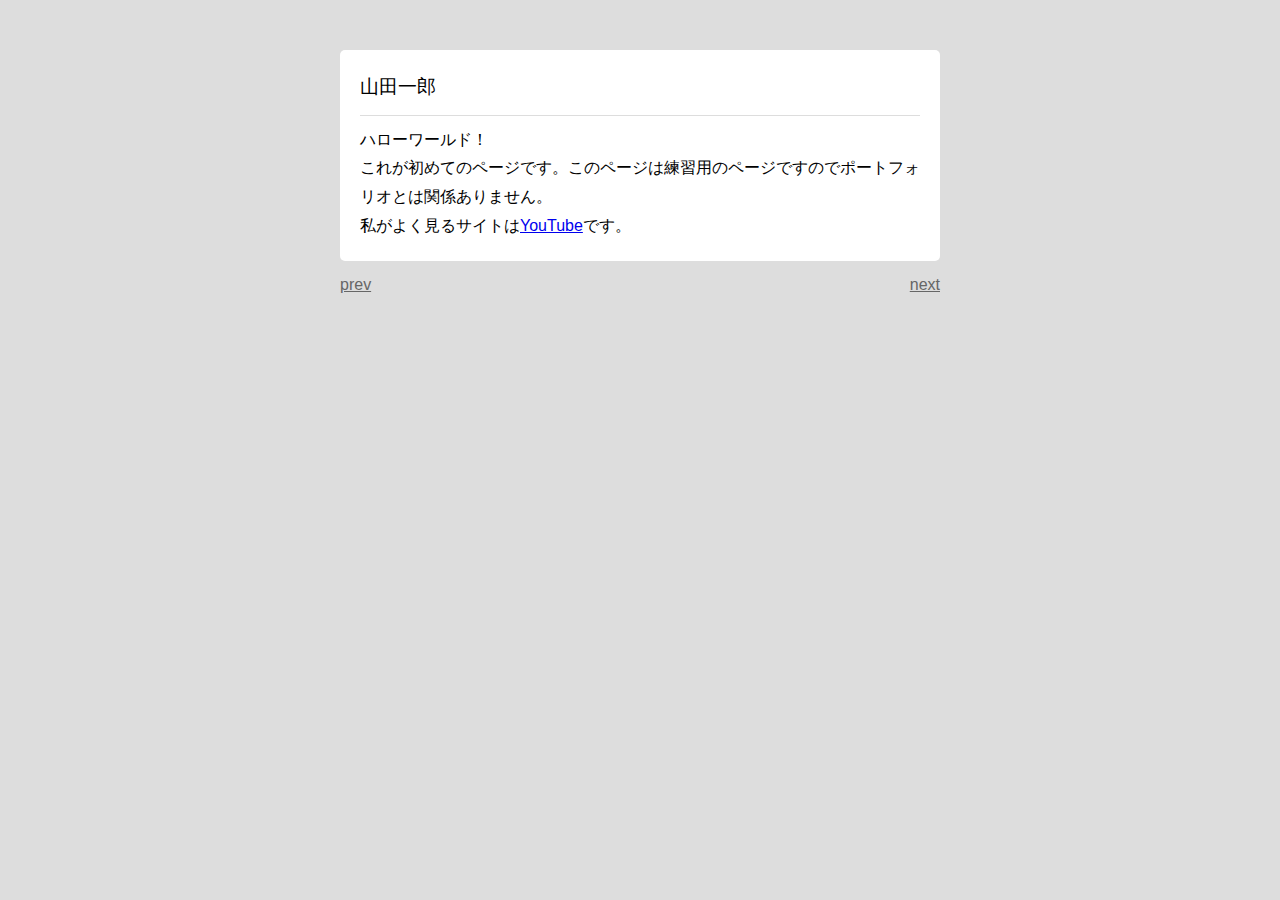
==== index.html @ c23f53ab "Initial commit" ====
<!DOCTYPE html>
<html lang="ja">
  <head>
    <meta charset="UTF-8" />
    <meta name="viewport" content="width=device-width, initial-scale=1.0" />
    <title>smple page</title>
    <link rel="stylesheet" href="./style.css" />
  </head>
  <body>
    <div id="container">
      <div class="info">
        <div class="name">山田一郎</div>
        <div class="txt">
          ハローワールド！<br>
          これが初めてのページです。このページは練習用のページですのでポートフォリオとは関係ありません。<br>
          私がよく見るサイトは<a href="http://youtube.com" target='_blank'>YouTube</a>です。
        </div>
      </div>
      <div class="btns">
        <a class="prev btn" href="./prev.html">prev</a>
        <a class="next btn" href="./next.html">next</a>
        
      </div>

    </div>
  </body>
</html>
---- style.css ----
body{
  font-family: "Helvetica Neue",Arial,"Hiragino Kaku Gothic ProN","Hiragino Sans",Meiryo,sans-serif;
  margin: 0;
  padding: 20px;
  background-color: #ddd;
  line-height: 1.8;
}

img{
  max-width: 100%;
  height: auto;
}

img.frame{
  border: 1px solid #ccc;
}

#container{
  max-width: 600px;
  margin: 30px auto;
}

.info{
  background-color: #fff;
  padding: 20px;
  margin-bottom: 10px;
  border-radius: 5px;
}

.name{
  margin-bottom: 10px;
  padding-bottom: 10px;
  font-size: 1.2em;
  border-bottom: 1px solid #ddd;
}

.btns{
  display: flex;
}

.btns .btn{
  color: #666;
}

.btns .next{
  margin-left: auto;
}

.btns .prev{
  margin-right: auto;
}
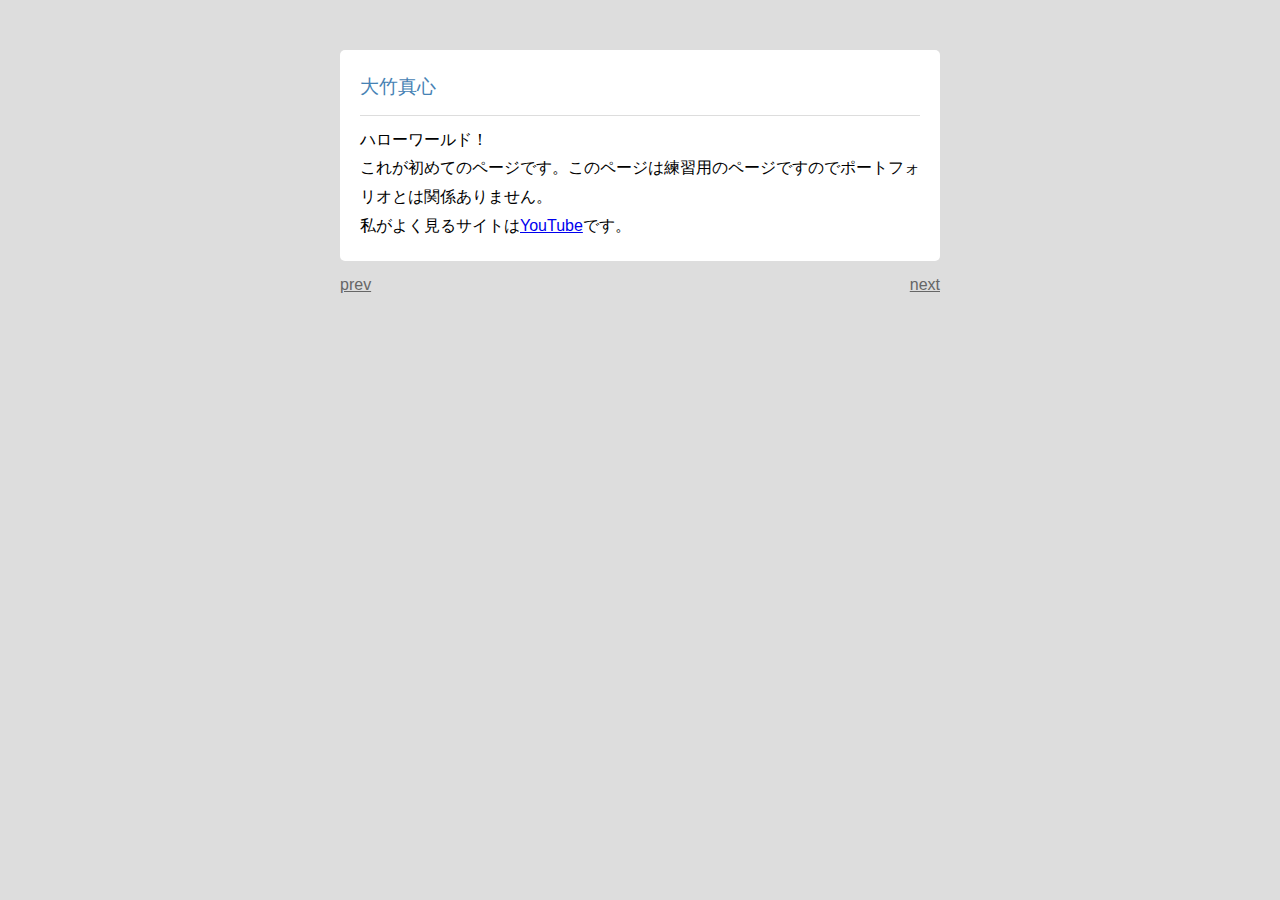
==== commit 71e5e30c: "名前変更" ====
--- a/index.html
+++ b/index.html
@@ -9,7 +9,7 @@
   <body>
     <div id="container">
       <div class="info">
-        <div class="name">山田一郎</div>
+        <div class="name">大竹真心</div>
         <div class="txt">
           ハローワールド！<br>
           これが初めてのページです。このページは練習用のページですのでポートフォリオとは関係ありません。<br>
@@ -21,7 +21,6 @@
         <a class="next btn" href="./next.html">next</a>
         
       </div>
-
     </div>
   </body>
 </html>
--- a/style.css
+++ b/style.css
@@ -32,6 +32,7 @@
   padding-bottom: 10px;
   font-size: 1.2em;
   border-bottom: 1px solid #ddd;
+  color: steelblue;
 }
 
 .btns{
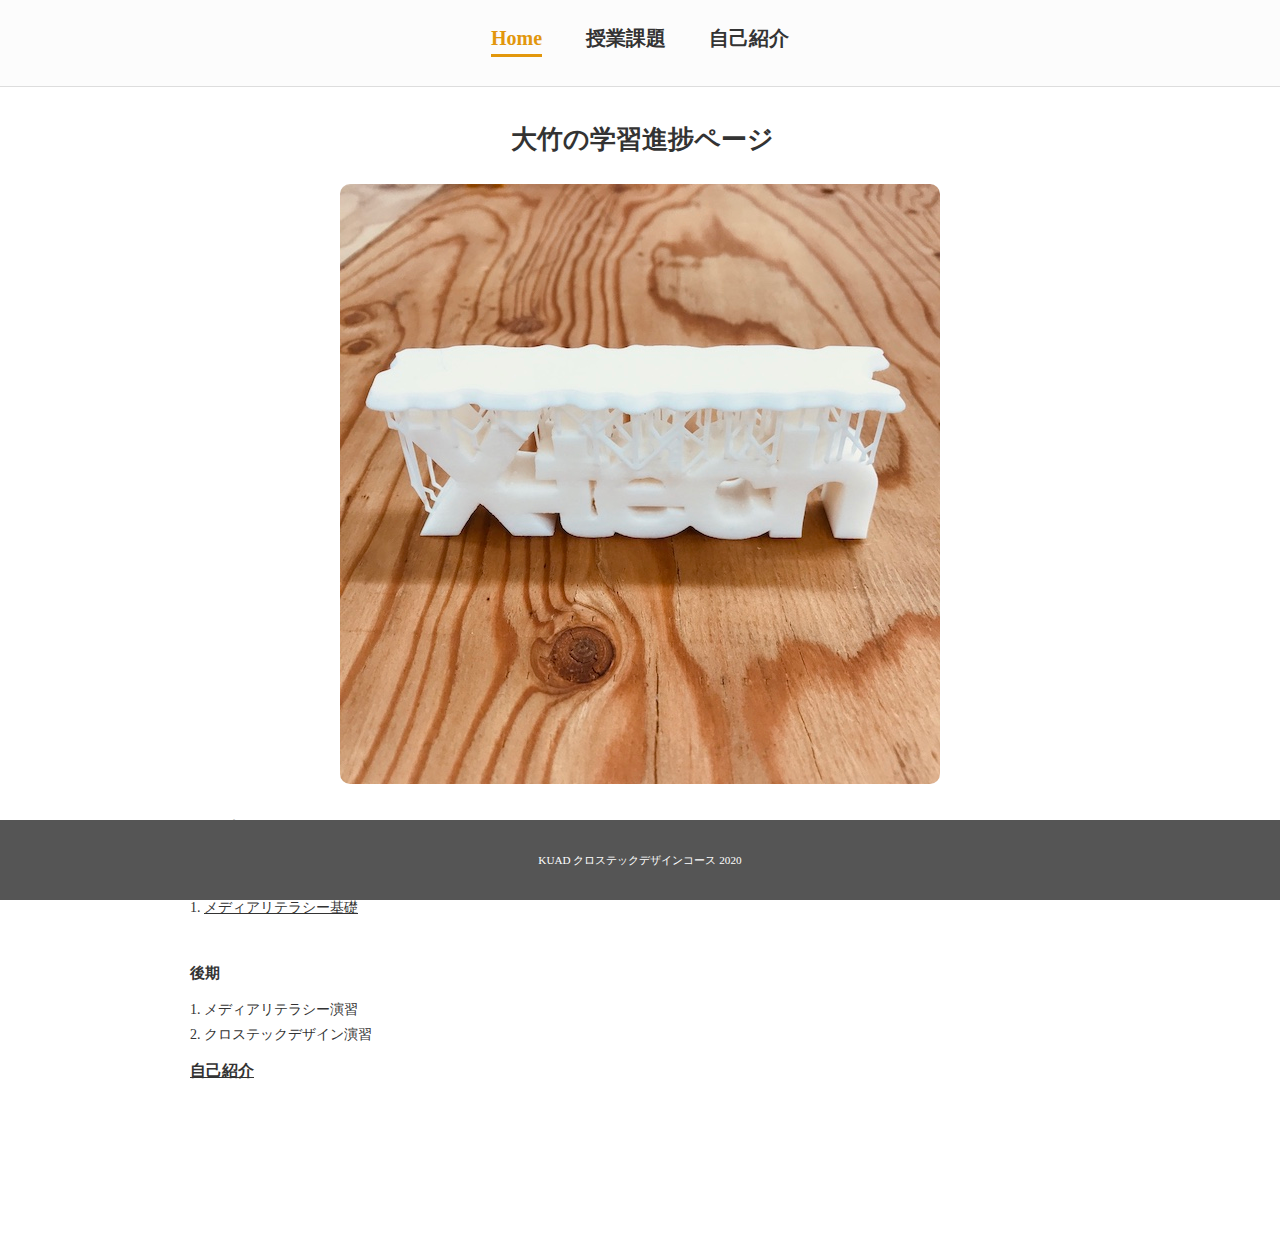
==== commit 4c162910: "ファイル更新" ====
--- a/index.html
+++ b/index.html
@@ -1,26 +1,52 @@
 <!DOCTYPE html>
-<html lang="ja">
+<html lang="ja" dir="ltr">
+
   <head>
-    <meta charset="UTF-8" />
-    <meta name="viewport" content="width=device-width, initial-scale=1.0" />
-    <title>smple page</title>
-    <link rel="stylesheet" href="./style.css" />
+    <meta charset="utf-8">
+    <meta name="viewport" content="width=device-width, initial-scale=1.0">
+    <meta http-equiv="X-UA-Compatible" content="ie=edge">
+    <title>shiraSP2index</title>
+    <link rel="stylesheet" href="./assets/css/common.css">
+    <link rel="stylesheet" href="./assets/css/custom.css">
   </head>
-  <body>
-    <div id="container">
-      <div class="info">
-        <div class="name">大竹真心</div>
-        <div class="txt">
-          ハローワールド！<br>
-          これが初めてのページです。このページは練習用のページですのでポートフォリオとは関係ありません。<br>
-          私がよく見るサイトは<a href="http://youtube.com" target='_blank'>YouTube</a>です。
+
+  <body class='index_page'>
+    <div id='wrapper'>
+      <header>
+        <nav id='main_nav'>
+          <ul>
+            <li><span>Home</sapn></li>
+            <li><a href="./subjects/swnwb1.html">授業課題</a></li>
+            <li><a href="./cv.html">自己紹介</a></li>
+          </ul>
+        </nav>
+      </header>
+
+      <main>
+        <h1>大竹の学習進捗ページ</h1>
+        <p class="main_pic"><img src="./assets/images/main.jpg" alt=""></p>
+        <h2>履修科目</h2>
+        <div class="period">
+          <h3>前期</h3>
+          <ol>
+            <li><a href="./subjects/swnwb1.html">メディアリテラシー基礎</a></li>
+          </ol>
         </div>
-      </div>
-      <div class="btns">
-        <a class="prev btn" href="./prev.html">prev</a>
-        <a class="next btn" href="./next.html">next</a>
-        
-      </div>
+        <div class="period">
+          <h3>後期</h3>
+          <ol>
+            <li>メディアリテラシー演習</li>
+            <li>クロステックデザイン演習</li>
+          </ol>
+          <h2><a href="./cv.html">自己紹介</a></h2>
+        </div>
+      </main>
+
+      <footer>
+        <p>KUAD クロステックデザインコース 2020</p>
+      </footer>
+
     </div>
   </body>
+
 </html>
--- a/assets/css/common.css
+++ b/assets/css/common.css
@@ -0,0 +1,39 @@
+html {
+  color: #333;
+  background: #fff;
+
+  font-size: 14px;
+  line-height: 1.8;
+}
+
+*{
+  margin:0;
+  padding:0;
+  box-sizing: border-box;
+}
+
+img{
+  max-width: 100%;
+  height:auto;
+}
+
+a{
+  color:#333;
+}
+
+li{
+  list-style-position: inside;
+}
+
+
+.mb_s{
+  margin-bottom: 10px;
+}
+
+.mb_m{
+  margin-bottom: 20px;
+}
+
+.mb_l{
+  margin-bottom: 40px;
+}--- a/assets/css/custom.css
+++ b/assets/css/custom.css
@@ -0,0 +1,209 @@
+/* body{
+    font-family: Meiryo,sans-serif;
+    font-weight: bold;
+    color: #00ff00;
+    letter-spacing: 5px;
+    line-height: 2;
+} */
+
+
+h1{
+    font-size: 18px;
+    border-left: #e2970c solid 5px;
+    padding-left: 5px;
+    margin-bottom:20px;
+}
+
+h2{
+    font-size: 16px;
+    margin-bottom:15px;
+}
+
+h3{
+    font-size: 15px;
+    margin-bottom:10px;
+}
+
+html,
+body,
+#wrapper{
+    min-height: 100%;
+}
+
+
+
+@media screen and (min-width:481px) { 
+    #wrapper{
+        padding-bottom: 80px;
+    }
+}
+
+@media screen and (max-width:480px) { 
+    #wrapper{
+        padding-top: 60px;
+    }
+}
+
+ul,ol{
+    margin-bottom: 10px;
+}
+
+/*======================================================
+header
+======================================================*/
+header {
+    border-bottom: 1px solid #ddd;
+    background-color: #fcfcfc;
+    position:relative;
+}
+
+@media screen and (max-width:480px) { 
+    header{
+       position: fixed;
+       width:100%;
+       top:0;
+       z-index: 1;
+    }
+}
+
+
+#main_nav{
+    text-align: center;
+    padding: 20px;
+}
+
+#main_nav li{
+    display:inline-block;
+}
+
+#main_nav li a,
+#main_nav li span{
+    font-size:20px;
+    text-decoration: none;
+    margin:0 20px;
+    padding-bottom: 5px;
+    font-weight: bold;
+}
+
+#main_nav li a:hover,
+#main_nav li span{
+    color:#e2970c;
+    
+}
+
+#main_nav li span{
+    border-bottom: 3px solid #e2970c;
+}
+
+
+@media screen and (max-width:480px) { 
+    #main_nav{
+        padding: 10px;
+    }
+
+
+    #main_nav li a,
+    #main_nav li span{
+        font-size:15px;
+        margin:0 10px;
+    }
+}
+
+
+/*======================================================
+main
+======================================================*/
+
+main{
+    padding:30px 50px;
+    max-width: 1000px;
+    margin: 0 auto;
+    position: relative;
+    z-index: 0;
+}
+
+@media screen and (max-width:480px) { 
+    main{
+        padding:30px 20px;
+    }
+}
+
+
+.main_pic{
+    text-align: center;
+    margin-bottom: 30px;
+}
+
+.sub_pic{
+    display:inline-block;
+    padding: 10px;
+    border: 1px solid #ccc;
+}
+
+.sub_pic img{
+    display:block;
+}
+
+.main_pic img{
+    display: block;
+    margin: 0 auto;
+    border-radius: 10px;
+}
+
+.session,
+.period{
+    margin-bottom: 40px;
+}
+
+.session h2{
+    border-bottom: 1px solid #ddd;
+}
+
+
+.youtube{
+    position:relative;
+    width:100%;
+    padding-top:56.25%;
+    margin-bottom: 20px;
+}
+.youtube iframe{
+    position:absolute;
+    top:0;
+    right:0;
+    width:100%;
+    height:100%;
+}
+
+
+
+body.index_page h1{
+    border: none;
+    text-align: center;
+    font-size: 26px;
+}
+
+/*======================================================
+footer
+======================================================*/
+footer{
+    background-color: #555;
+    color:#fff;
+    font-size: 80%;
+    padding:10px;
+    min-height:80px;
+
+    display: flex;
+    align-items: center;
+    justify-content: center;
+
+   
+}
+
+
+@media screen and (min-width:481px) { 
+    footer{
+        position: fixed;
+        bottom:0;
+        width:100%;
+    }
+}
